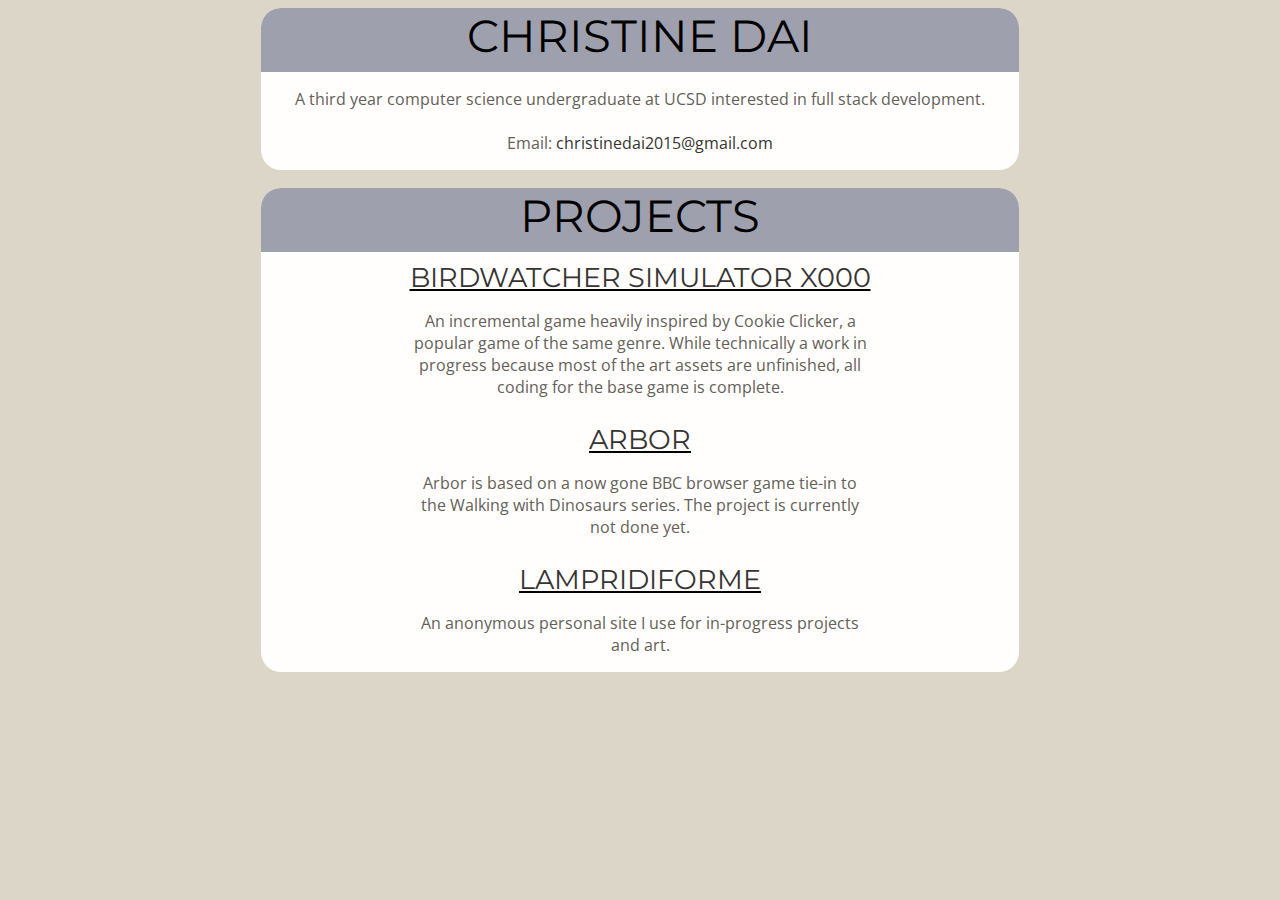
==== index.html @ 7d95b153 "going for minimalism" ====
<!DOCTYPE html>
<!--
To change this license header, choose License Headers in Project Properties.
To change this template file, choose Tools | Templates
and open the template in the editor.
-->
<html>
    <head>
        <title>Projects</title>
        <link href="main.css" rel="stylesheet" type="text/css"/>
        <meta charset="UTF-8">
        <meta name="viewport" content="width=device-width, initial-scale=1.0">
        <link href="https://fonts.googleapis.com/css?family=Montserrat|Open+Sans" rel="stylesheet">
    </head>
    <body>
        <div id="wrapper">
            <div id="contentwrapper">
                <div id="about">
                    <div class="title">
                        CHRISTINE DAI
                    </div>
                    <div class="sidebyside">
                        <p>
                            A third year computer science undergraduate at UCSD interested in full stack development.
                            <br>
                            <br>
                            Email: <a href="mailto:christinedai2015@gmail.com">christinedai2015@gmail.com</a>
                        </p>
                    </div>
                </div>
                <div id="projects">
                    <div id="projectwrapper">
                        <div class="title">
                            PROJECTS
                        </div>
                        <div id="project1">
                            <div class="small">
                                <a href="birdwatch.html">BIRDWATCHER SIMULATOR X000</a>
                            </div>
                            <div class="sidebyside">
                                <p class="desc">
                                    An incremental game heavily inspired by Cookie Clicker, a popular game of the same genre. While technically a work in progress because most of the art assets are unfinished, all coding for the base game is complete.
                                </p>
                            </div>
                        </div>
                        <div id="project2">
                            <div class="small">
                                <a href="arbor.html">ARBOR</a>
                            </div>
                            <div class="sidebyside">
                                <p class="desc">
                                    Arbor is based on a now gone BBC browser game tie-in to the Walking with Dinosaurs series. The project is currently not done yet. 
                                </p>
                            </div>
                        </div>
                        <div id="project3">
                            <div class="small">
                                <a href="https://lampridiforme.github.io/">LAMPRIDIFORME</a>
                            </div>
                            <div class="sidebyside">
                                <p class="desc">
                                    An anonymous personal site I use for in-progress projects and art.
                                </p>
                            </div>
                        </div>
                    </div>
                </div>
            </div>
        </div>
    </body>
</html>
---- main.css ----
/*
To change this license header, choose License Headers in Project Properties.
To change this template file, choose Tools | Templates
and open the template in the editor.
*/
/* 
    Created on : Oct 10, 2017, 12:42:50 AM
    Author     : christinedai
*/

body {
    background-color: #dcd6c8;
    height: 100%;
}

#wrapper {
    text-align: right;
    width: 100%;
    height: 100%;
}

.title {
    font-size: 5vh;
    padding-bottom: 1vh;
    text-align: center;
    font-family: 'Montserrat', sans-serif;
    background-color: #9ea0ad;
    border-top-left-radius: 20px;
    border-top-right-radius: 20px;
}

.small {
    padding-top: 1vh;
    font-size: 3vh;
    text-align: center;
    font-family: 'Montserrat', sans-serif;
    text-decoration: underline;
}

.sidebyside {
    width: 100%;
    text-align: center;
    font-family: 'Open Sans', sans-serif;
    color: #635f58;
}

.col1 {
    width: 30%;
    margin-right: 2%;
    display: inline-block;
}

.col2 {
    width: 40%;
    margin-left: 2%;
    display: inline-block;
    text-align: left;
}

#projects, #about {
    display: inline-block;
    width: 60%;
    margin-right: 20%;
    background-color: #fffefd;
    height: 100%;
    border-radius: 20px;
}

#about {
    margin-bottom: 2vh;
}

a:visited {
    color: #353432;
}

a:hover {
    color: #5a5752;
}

a {
    text-decoration: none;
    color: #353432;
    cursor: pointer;
}

.desc {
    padding-right: 20%;
    padding-left: 20%;
}
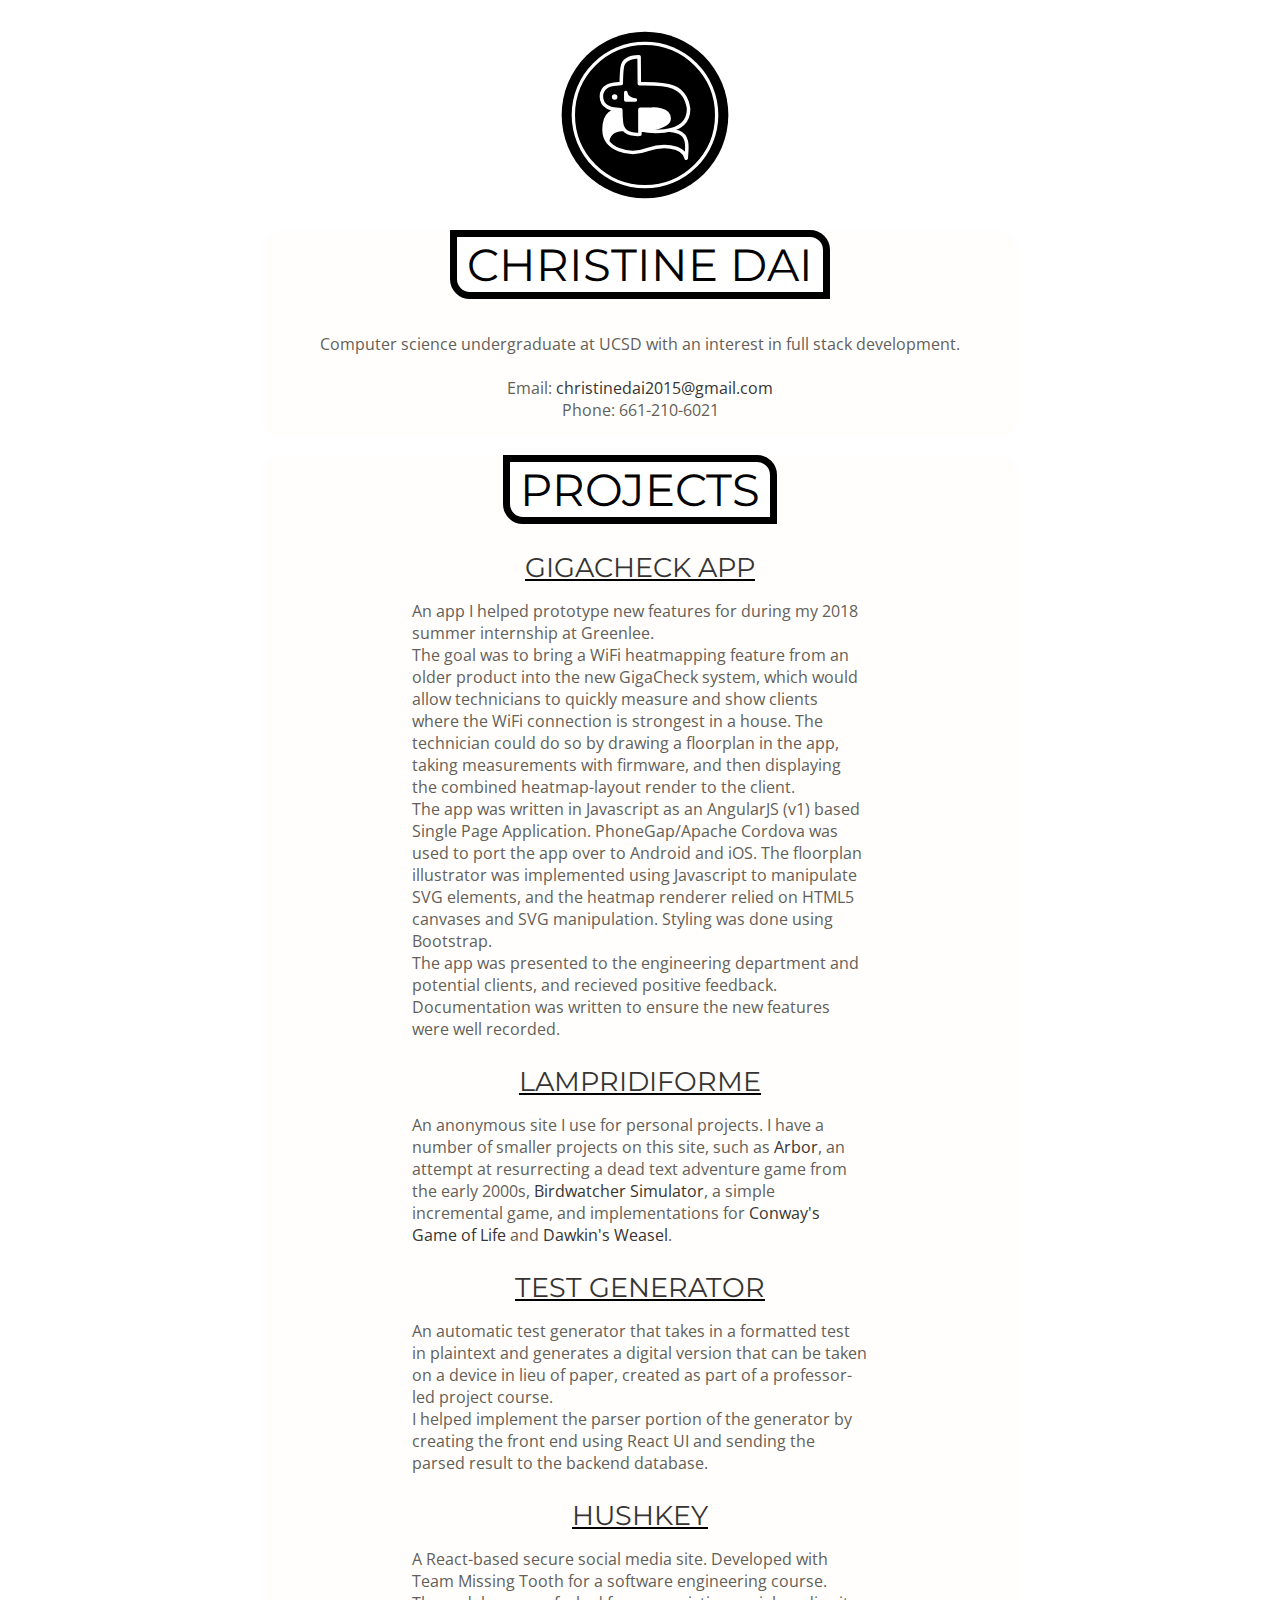
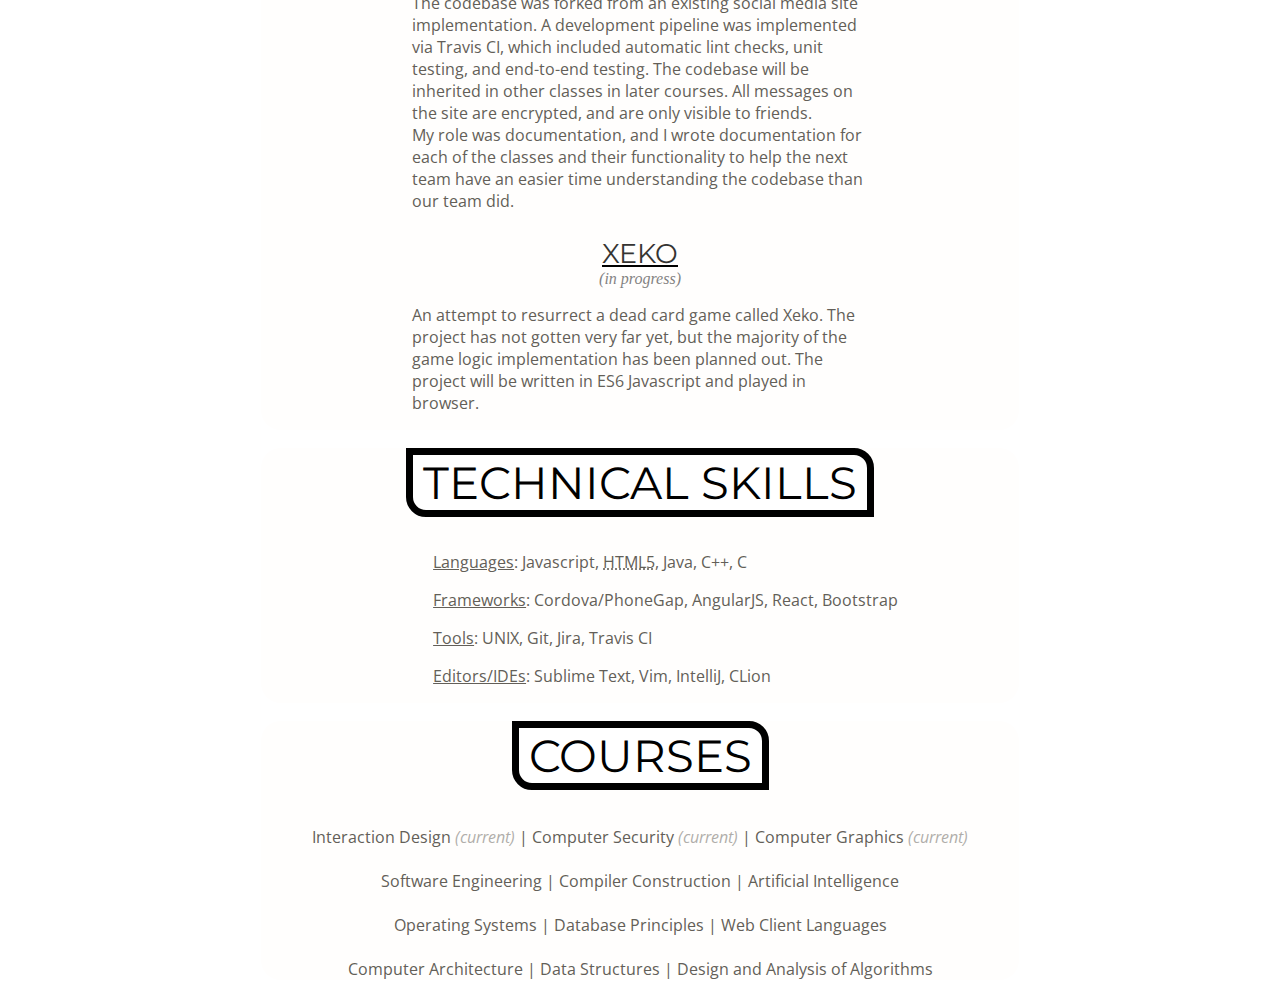
==== commit 2a0350d9: "New version of site" ====
--- a/index.html
+++ b/index.html
@@ -13,56 +13,134 @@
         <link href="https://fonts.googleapis.com/css?family=Montserrat|Open+Sans" rel="stylesheet">
     </head>
     <body>
+        <div id="logodiv" style="text-align: center; margin-top: 5vh; margin-bottom: 5vh; margin-left: calc(50% - 65px); box-shadow: 0 0 0 2.5pt white, 0 0 0 10pt black;">
+            <img id="logo" src="./img/logo.svg" style="width: 100px; height: 105px;"/>
+        </div>
         <div id="wrapper">
             <div id="contentwrapper">
-                <div id="about">
+                
+                <div id="about" class="section">
                     <div class="title">
                         CHRISTINE DAI
                     </div>
                     <div class="sidebyside">
                         <p>
-                            A third year computer science undergraduate at UCSD interested in full stack development.
+                            Computer science undergraduate at UCSD with an interest in full stack development.
                             <br>
                             <br>
                             Email: <a href="mailto:christinedai2015@gmail.com">christinedai2015@gmail.com</a>
+                            <br>
+                            Phone: <span class="mocklink">661-210-6021</span>
                         </p>
                     </div>
                 </div>
-                <div id="projects">
+                <div id="projects" class="section">
                     <div id="projectwrapper">
                         <div class="title">
                             PROJECTS
                         </div>
-                        <div id="project1">
+                        <div>
                             <div class="small">
-                                <a href="birdwatch.html">BIRDWATCHER SIMULATOR X000</a>
+                                <a href="https://docs.google.com/presentation/d/13yd9QJgD1dwVHyf3nataVL-pLbKqLNQx6wJjtKTAGFU/edit?usp=sharing" target="_BLANK"><span class="hover">GIGACHECK APP</span></a>
                             </div>
                             <div class="sidebyside">
                                 <p class="desc">
-                                    An incremental game heavily inspired by Cookie Clicker, a popular game of the same genre. While technically a work in progress because most of the art assets are unfinished, all coding for the base game is complete.
+                                    An app I helped prototype new features for during my 2018 summer internship at Greenlee. 
+                                    <br>
+                                    The goal was to bring a WiFi heatmapping feature from an older product into the new GigaCheck system, which would allow technicians to quickly measure and show clients where the WiFi connection is strongest in a house. The technician could do so by drawing a floorplan in the app, taking measurements with firmware, and then displaying the combined heatmap-layout render to the client. 
+                                    <br>
+                                    The app was written in Javascript as an AngularJS (v1) based Single Page Application. PhoneGap/Apache Cordova was used to port the app over to Android and iOS. The floorplan illustrator was implemented using Javascript to manipulate SVG elements, and the heatmap renderer relied on HTML5 canvases and SVG manipulation. Styling was done using Bootstrap.
+                                    <br>
+                                    The app was presented to the engineering department and potential clients, and recieved positive feedback. Documentation was written to ensure the new features were well recorded. 
                                 </p>
                             </div>
                         </div>
-                        <div id="project2">
+                        <div>
                             <div class="small">
-                                <a href="arbor.html">ARBOR</a>
+                                <a href="https://lampridiforme.github.io/" target="_BLANK">LAMPRIDIFORME</a>
                             </div>
                             <div class="sidebyside">
                                 <p class="desc">
-                                    Arbor is based on a now gone BBC browser game tie-in to the Walking with Dinosaurs series. The project is currently not done yet. 
+                                    An anonymous site I use for personal projects. I have a number of smaller projects on this site, such as 
+                                    <a href="https://lampridiforme.github.io/arbor/arborsplash.html" target="_BLANK">Arbor</a>, an attempt at resurrecting a dead text adventure game from the early 2000s, <a href="">Birdwatcher Simulator</a>, a simple incremental game, and implementations for <a href="https://lampridiforme.github.io/conway/index.html" target="_BLANK">Conway's Game of Life</a> and <a href="https://lampridiforme.github.io/weasel/index.html" target="_BLANK">Dawkin's Weasel</a>.
                                 </p>
                             </div>
                         </div>
-                        <div id="project3">
+                        <div>
                             <div class="small">
-                                <a href="https://lampridiforme.github.io/">LAMPRIDIFORME</a>
+                                <a href="https://lampridiforme.github.io/HushKeyDocs/" target="_BLANK"><span class="hover">TEST GENERATOR</span></a>
                             </div>
                             <div class="sidebyside">
                                 <p class="desc">
-                                    An anonymous personal site I use for in-progress projects and art.
+                                    An automatic test generator that takes in a formatted test in plaintext and generates a digital version that can be taken on a device in lieu of paper, created as part of a professor-led project course.
+                                    <br>
+                                    I helped implement the parser portion of the generator by creating the front end using React UI and sending the parsed result to the backend database.  
                                 </p>
                             </div>
                         </div>
+                        <div>
+                            <div class="small">
+                                <a href="https://lampridiforme.github.io/HushKeyDocs/" target="_BLANK"><span class="hover">HUSHKEY</span></a>
+                            </div>
+                            <div class="sidebyside">
+                                <p class="desc">
+                                    A React-based secure social media site. Developed with Team Missing Tooth for a software engineering course. 
+                                    <br>
+                                    The codebase was forked from an existing social media site implementation. A development pipeline was implemented via Travis CI, which included automatic lint checks, unit testing, and end-to-end testing. The codebase will be inherited in other classes in later courses. All messages on the site are encrypted, and are only visible to friends.
+                                    <br>
+                                    My role was documentation, and I wrote documentation for each of the classes and their functionality to help the next team have an easier time understanding the codebase than our team did. 
+                                </p>
+                            </div>
+                        </div>
+                        <div>
+                            <div class="small">
+                                <a href="https://github.com/lampridiforme/xeko" target="_BLANK">XEKO</a> 
+                            </div>
+                            <i style="opacity: .5;">(in progress)</i>
+                            <div class="sidebyside">
+                                <p class="desc">
+                                    An attempt to resurrect a dead card game called Xeko. The project has not gotten very far yet, but the majority of the game logic implementation has been planned out. The project will be written in ES6 Javascript and played in browser. 
+                                </p>
+                            </div>
+                        </div>
+                    </div>
+                </div>
+                <div id="skills" class="section">
+                    <div class="title">
+                        TECHNICAL SKILLS
+                    </div>
+                    <div class="sidebyside" style="text-align: center;">
+                        <div style="text-align: left; display: inline-block; padding-left: 4vw;">
+                            <p>
+                                <u>Languages</u>: Javascript, <abbr title="not really a language but ¯\_(ツ)_/¯">HTML5</abbr>, Java, C++, C
+                            </p>
+                            <p>
+                                <u>Frameworks</u>: Cordova/PhoneGap, AngularJS, React, Bootstrap
+                            </p>
+                            <p>
+                                <u>Tools</u>: UNIX, Git, Jira, Travis CI
+                            </p>
+                            <p>
+                                <u>Editors/IDEs</u>: Sublime Text, Vim, IntelliJ, CLion
+                            </p>
+                        </div>
+                    </div>
+                </div>
+                <div id="courses" class="section">
+                    <div class="title">
+                        COURSES
+                    </div>
+                    <div class="sidebyside" style="text-align: center; margin-top: 2vh;">
+                        Interaction Design <i style="opacity: .5;">(current)</i> | Computer Security <i style="opacity: .5;">(current)</i> | Computer Graphics <i style="opacity: .5;">(current)</i> 
+                        <br>
+                        <br>
+                        Software Engineering | Compiler Construction | Artificial Intelligence
+                        <br>
+                        <br>
+                        Operating Systems | Database Principles | Web Client Languages
+                        <br>
+                        <br>
+                        Computer Architecture | Data Structures | Design and Analysis of Algorithms
                     </div>
                 </div>
             </div>
--- a/main.css
+++ b/main.css
@@ -9,7 +9,6 @@
 */
 
 body {
-    background-color: #dcd6c8;
     height: 100%;
 }
 
@@ -21,12 +20,19 @@
 
 .title {
     font-size: 5vh;
-    padding-bottom: 1vh;
     text-align: center;
     font-family: 'Montserrat', sans-serif;
-    background-color: #9ea0ad;
-    border-top-left-radius: 20px;
-    border-top-right-radius: 20px;
+    background-color: white /*#929292*/;
+    border-color: black;
+    border-style: solid;
+    border-width: 7px;
+/*    border-top-left-radius: 20px;
+*/    border-top-right-radius: 20px;
+    border-bottom-left-radius: 20px;
+    display: inline-block;
+    padding-left: 10px;
+    padding-right: 10px;
+    margin-bottom: 2vh;
 }
 
 .small {
@@ -57,18 +63,15 @@
     text-align: left;
 }
 
-#projects, #about {
-    display: inline-block;
-    width: 60%;
-    margin-right: 20%;
-    background-color: #fffefd;
-    height: 100%;
-    border-radius: 20px;
+/*#projectwrapper {
+    text-align: center;
+    margin-bottom: 2vh;
 }
 
 #about {
+    text-align: center;
     margin-bottom: 2vh;
-}
+}*/
 
 a:visited {
     color: #353432;
@@ -76,15 +79,69 @@
 
 a:hover {
     color: #5a5752;
+    filter: drop-shadow(0 0 1px black);
+    transition: all 0.5s ease;
 }
 
 a {
     text-decoration: none;
     color: #353432;
-    cursor: pointer;
+    transition: all 0.5s ease;
 }
+
+#logodiv {
+    background-color: black;
+    border-style: solid;
+    border-width: 10px;
+    border-color: black;
+    width: 120px;
+    height: 120px;
+    border-radius: 1000px;
+};
+
+.mocklink {
+    text-decoration: none;
+    color: #353432;
+}
+
+.list {
+    text-align: center;
+    display: inline-block;
+    margin-top: 2vh;
+    padding-right: 2vh;
+
+}
+
+ul {
+    margin-left: 0;
+}
+li {
+    margin-left: 1em;
+    list-style: none;
+}
+
+th, tr {
+    width: calc(100% / 4);
+    text-align: center;
+}
+
+.subtitle {
+/*    font-size: 3vh;
+*/}
 
 .desc {
     padding-right: 20%;
     padding-left: 20%;
+    text-align: left;
+}
+
+.section {
+    display: inline-block;
+    width: 60%;
+    margin-right: 20%;
+    background-color: #fffefd;
+    height: 100%;
+    border-radius: 20px;
+    text-align: center;
+    margin-bottom: 2vh;
 }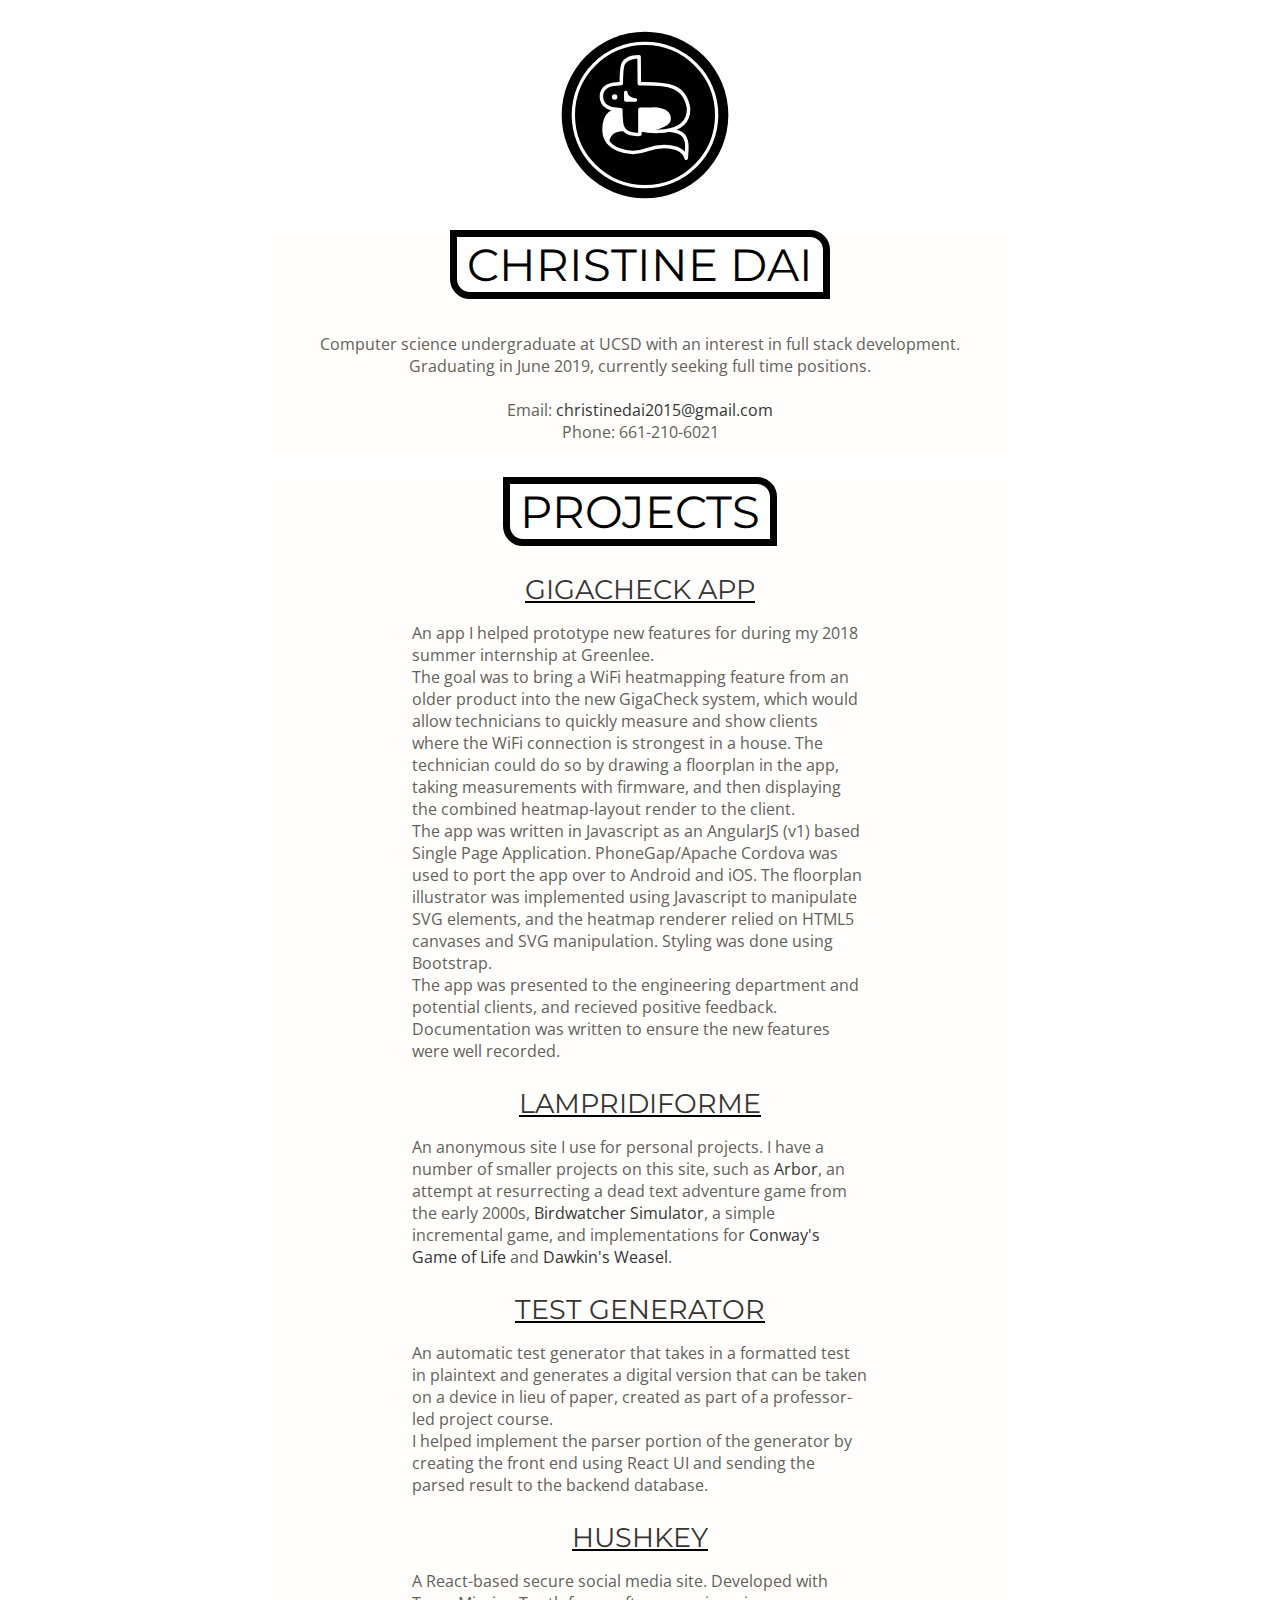
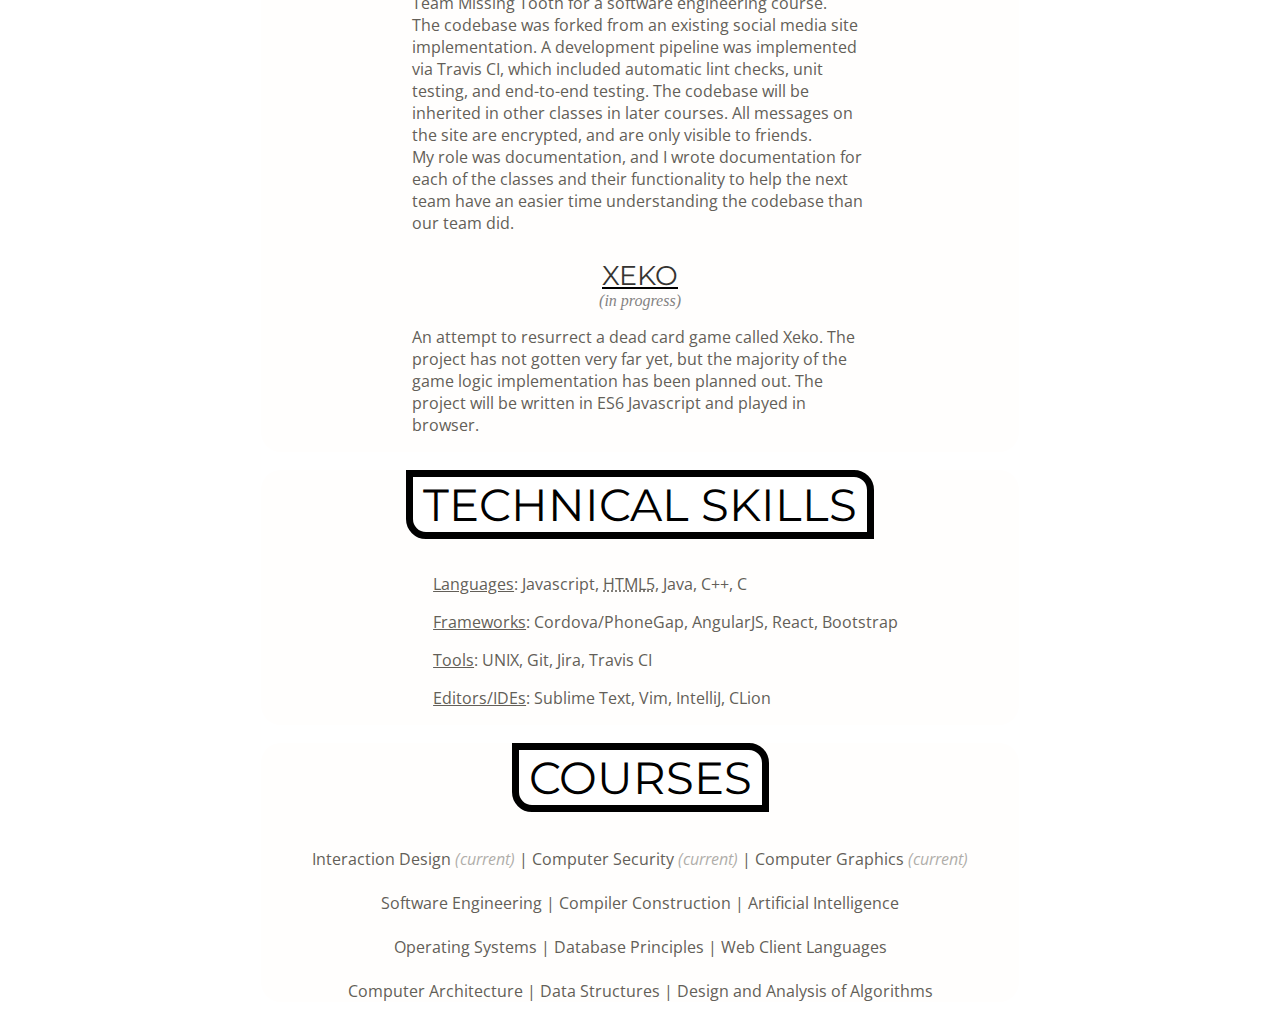
==== commit 9bd8347c: "added employment status" ====
--- a/index.html
+++ b/index.html
@@ -6,7 +6,7 @@
 -->
 <html>
     <head>
-        <title>Projects</title>
+        <title>Christine Dai</title>
         <link href="main.css" rel="stylesheet" type="text/css"/>
         <meta charset="UTF-8">
         <meta name="viewport" content="width=device-width, initial-scale=1.0">
@@ -25,7 +25,9 @@
                     </div>
                     <div class="sidebyside">
                         <p>
-                            Computer science undergraduate at UCSD with an interest in full stack development.
+                            Computer science undergraduate at UCSD with an interest in full stack development. 
+                            <br>
+                            Graduating in June 2019, currently seeking full time positions. 
                             <br>
                             <br>
                             Email: <a href="mailto:christinedai2015@gmail.com">christinedai2015@gmail.com</a>
@@ -68,7 +70,7 @@
                         </div>
                         <div>
                             <div class="small">
-                                <a href="https://lampridiforme.github.io/HushKeyDocs/" target="_BLANK"><span class="hover">TEST GENERATOR</span></a>
+                                <a href=""><span class="hover">TEST GENERATOR</span></a>
                             </div>
                             <div class="sidebyside">
                                 <p class="desc">
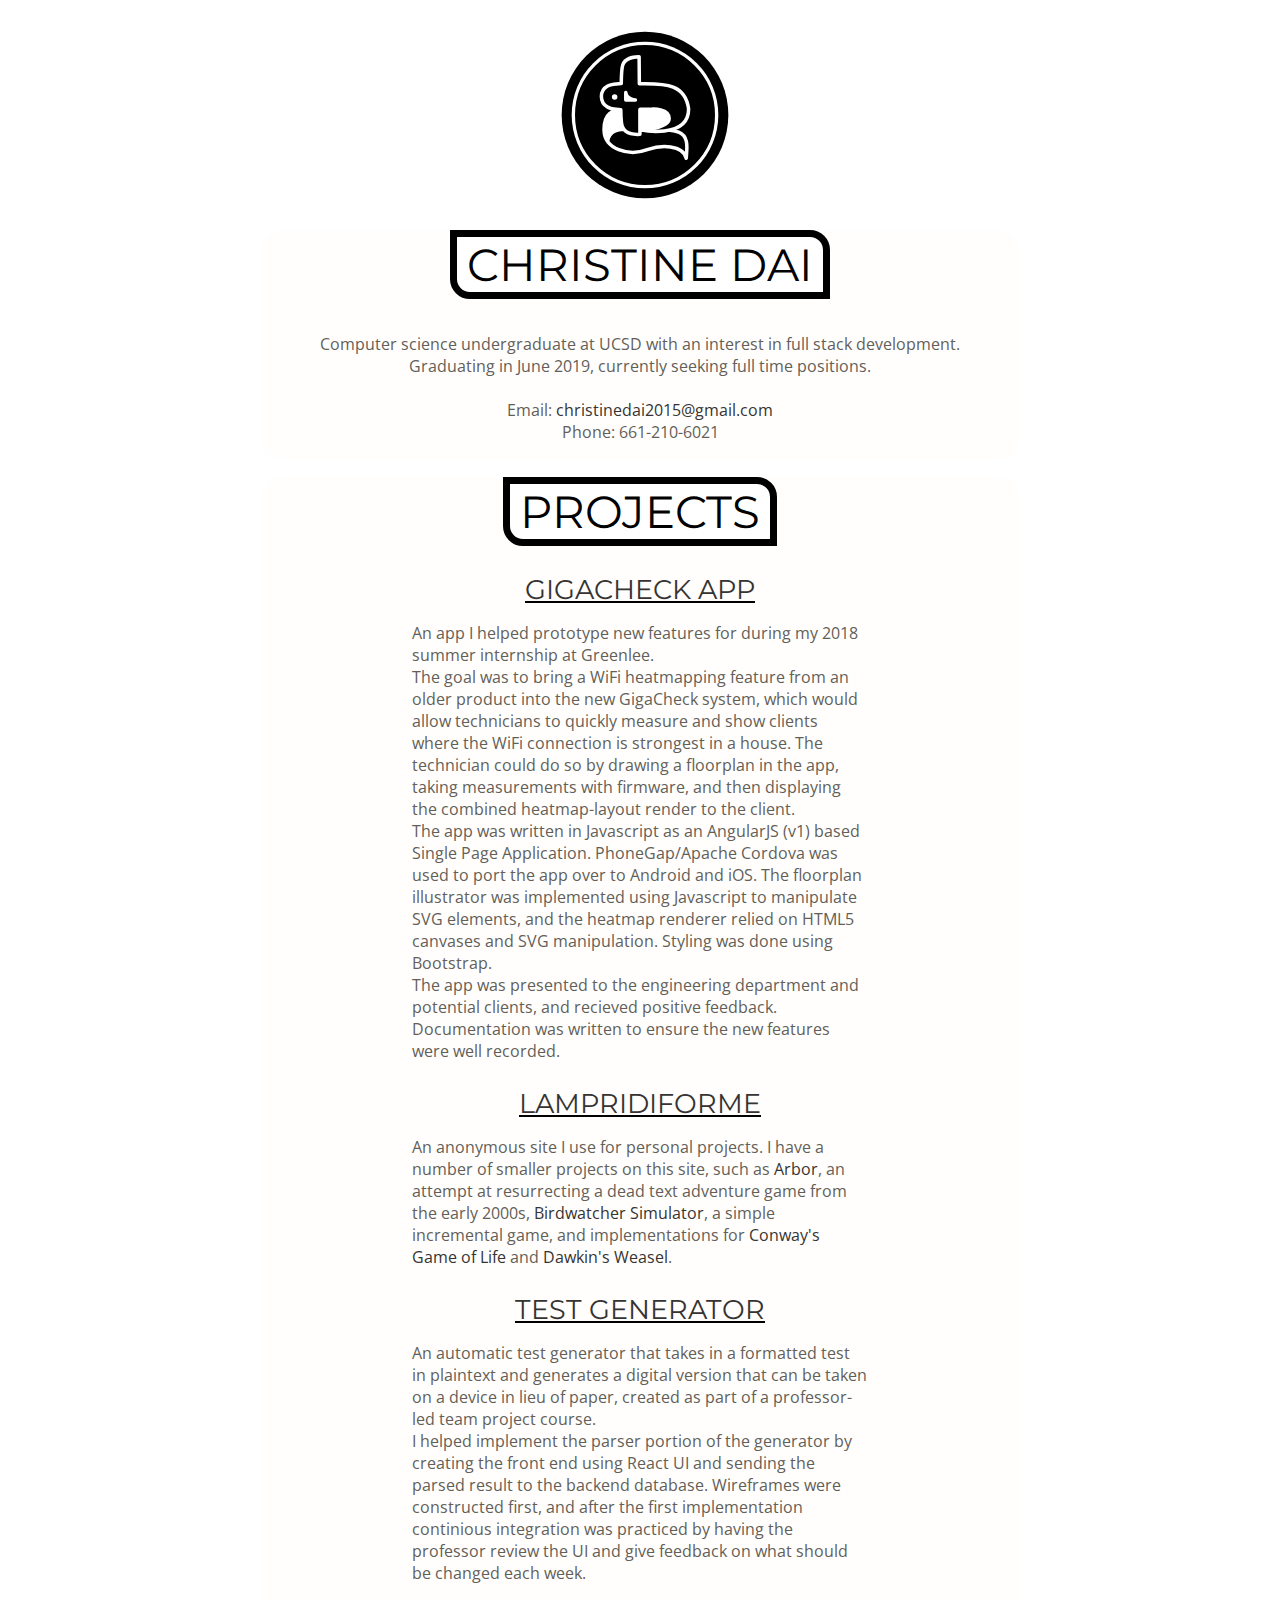
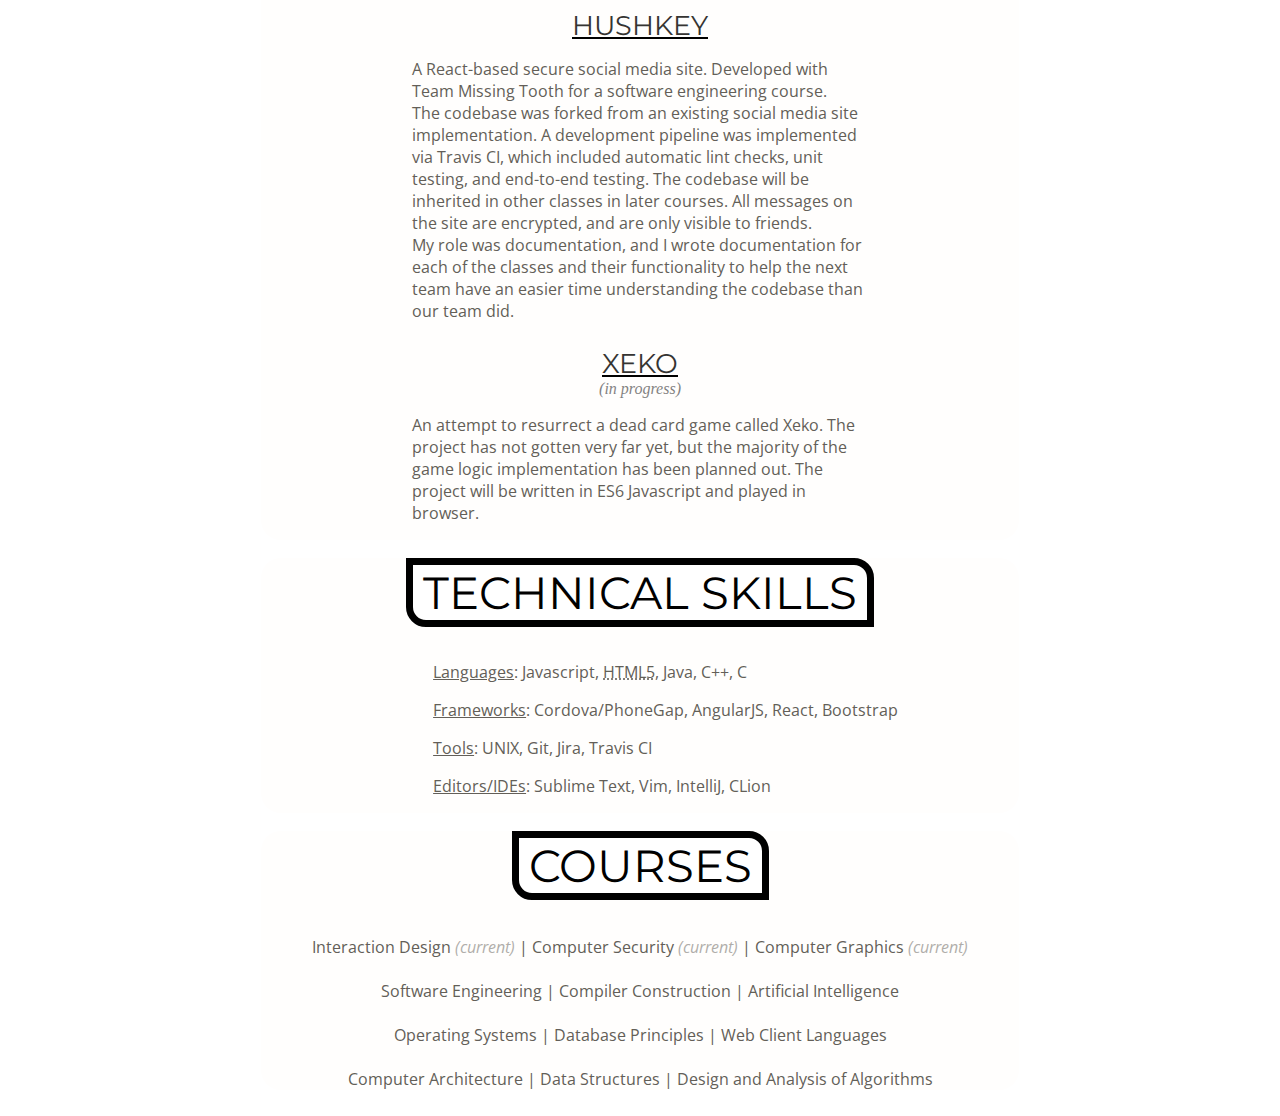
==== commit ca9994eb: "Fleshed out parser section a little more" ====
--- a/index.html
+++ b/index.html
@@ -70,13 +70,13 @@
                         </div>
                         <div>
                             <div class="small">
-                                <a href=""><span class="hover">TEST GENERATOR</span></a>
+                                <a href="https://drive.google.com/open?id=1Yq30TwWvBgh0ySKOTSJ7EKmCIPrrqhUm" target="_BLANK"><span class="hover">TEST GENERATOR</span></a>
                             </div>
                             <div class="sidebyside">
                                 <p class="desc">
-                                    An automatic test generator that takes in a formatted test in plaintext and generates a digital version that can be taken on a device in lieu of paper, created as part of a professor-led project course.
+                                    An automatic test generator that takes in a formatted test in plaintext and generates a digital version that can be taken on a device in lieu of paper, created as part of a professor-led team project course.
                                     <br>
-                                    I helped implement the parser portion of the generator by creating the front end using React UI and sending the parsed result to the backend database.  
+                                    I helped implement the parser portion of the generator by creating the front end using React UI and sending the parsed result to the backend database. Wireframes were constructed first, and after the first implementation continious integration was practiced by having the professor review the UI and give feedback on what should be changed each week. 
                                 </p>
                             </div>
                         </div>
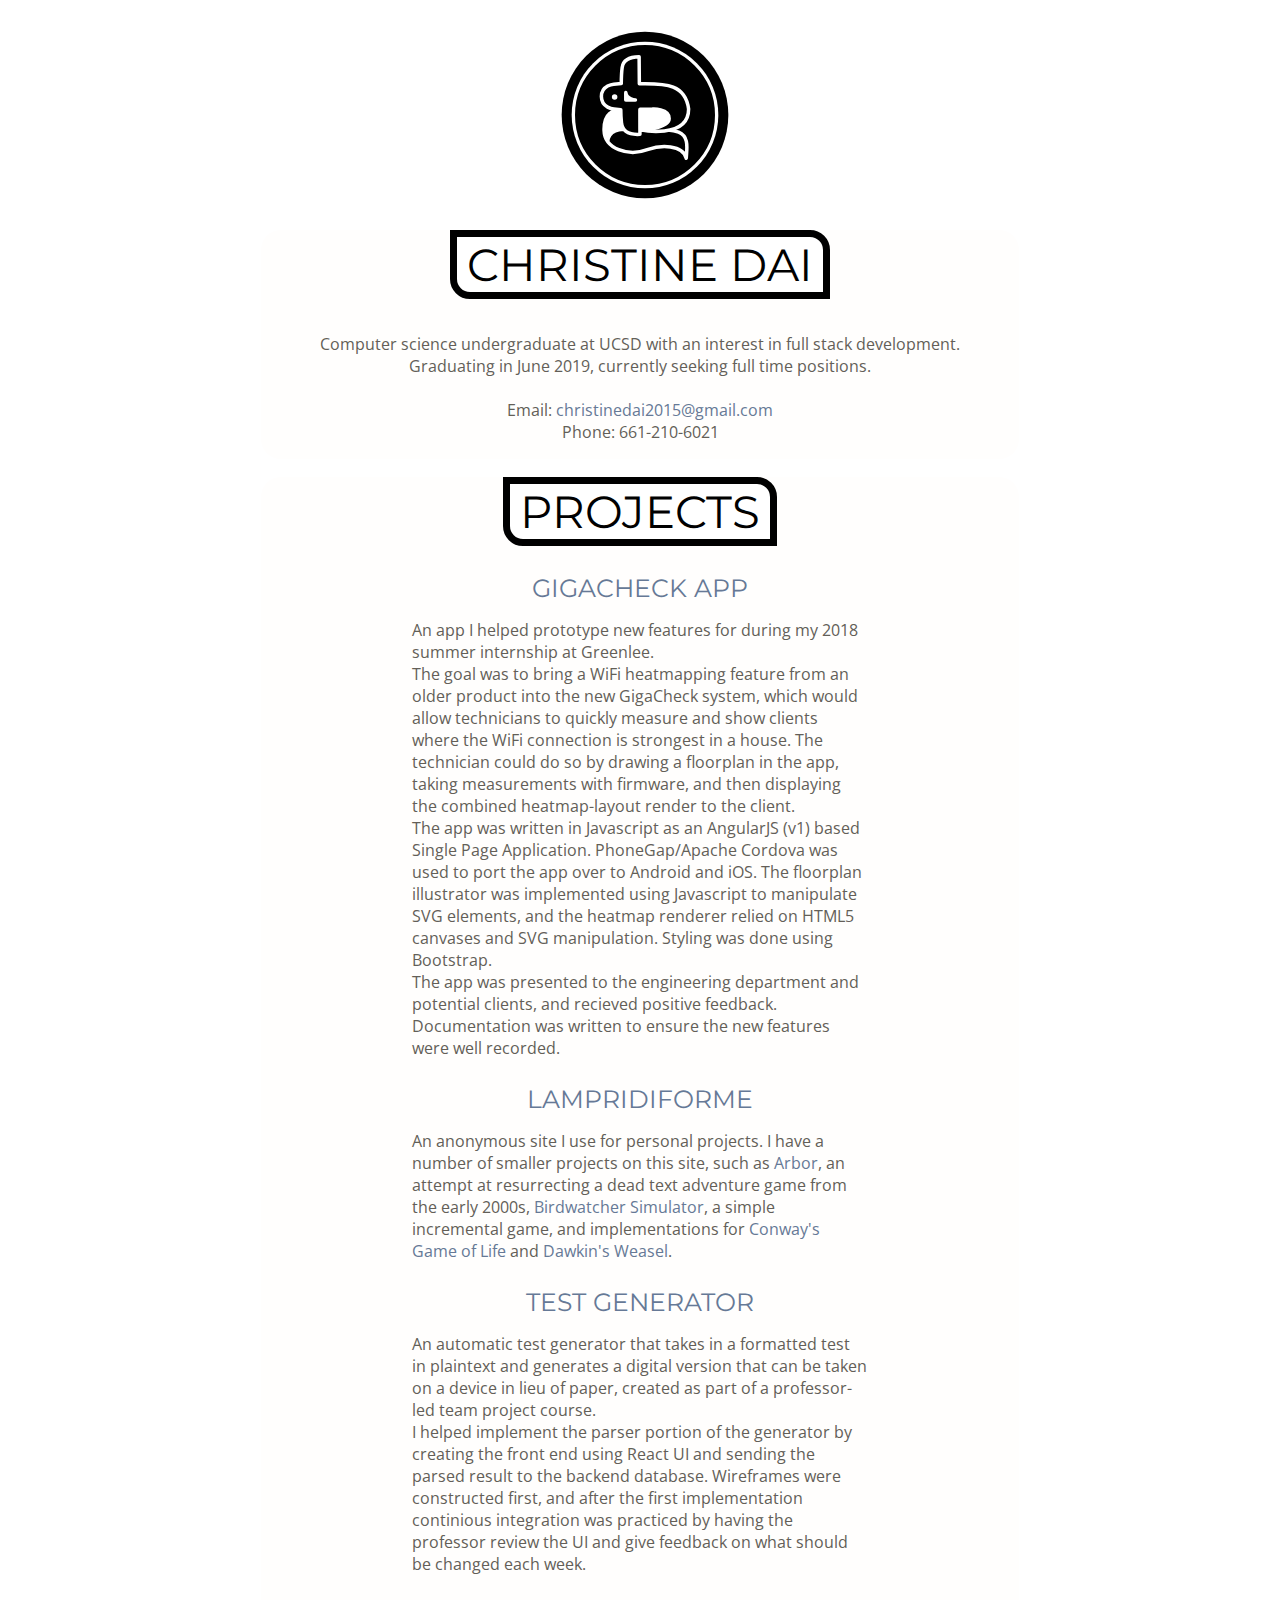
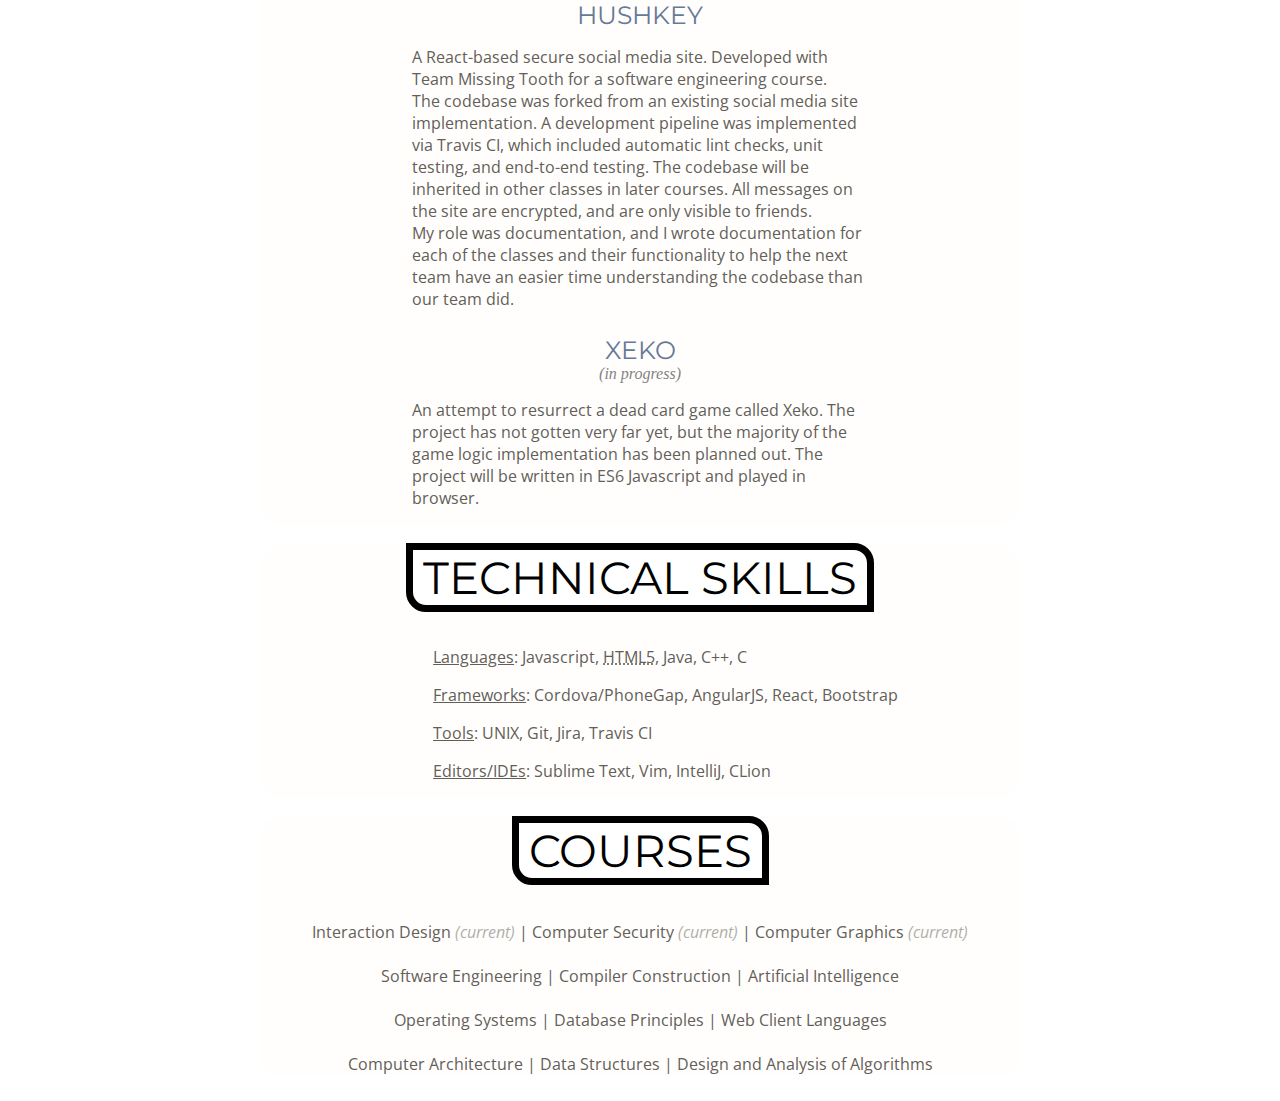
==== commit b9a5db49: "Made links a little more obvious" ====
--- a/index.html
+++ b/index.html
@@ -11,6 +11,7 @@
         <meta charset="UTF-8">
         <meta name="viewport" content="width=device-width, initial-scale=1.0">
         <link href="https://fonts.googleapis.com/css?family=Montserrat|Open+Sans" rel="stylesheet">
+        <link href="https://fonts.googleapis.com/icon?family=Material+Icons" rel="stylesheet">
     </head>
     <body>
         <div id="logodiv" style="text-align: center; margin-top: 5vh; margin-bottom: 5vh; margin-left: calc(50% - 65px); box-shadow: 0 0 0 2.5pt white, 0 0 0 10pt black;">
--- a/main.css
+++ b/main.css
@@ -37,10 +37,10 @@
 
 .small {
     padding-top: 1vh;
-    font-size: 3vh;
+    font-size: 25px;
     text-align: center;
     font-family: 'Montserrat', sans-serif;
-    text-decoration: underline;
+    text-decoration: none;
 }
 
 .sidebyside {
@@ -74,7 +74,7 @@
 }*/
 
 a:visited {
-    color: #353432;
+    color: #667996 /*#353432*/;
 }
 
 a:hover {
@@ -85,7 +85,7 @@
 
 a {
     text-decoration: none;
-    color: #353432;
+    color: #667996;
     transition: all 0.5s ease;
 }
 
